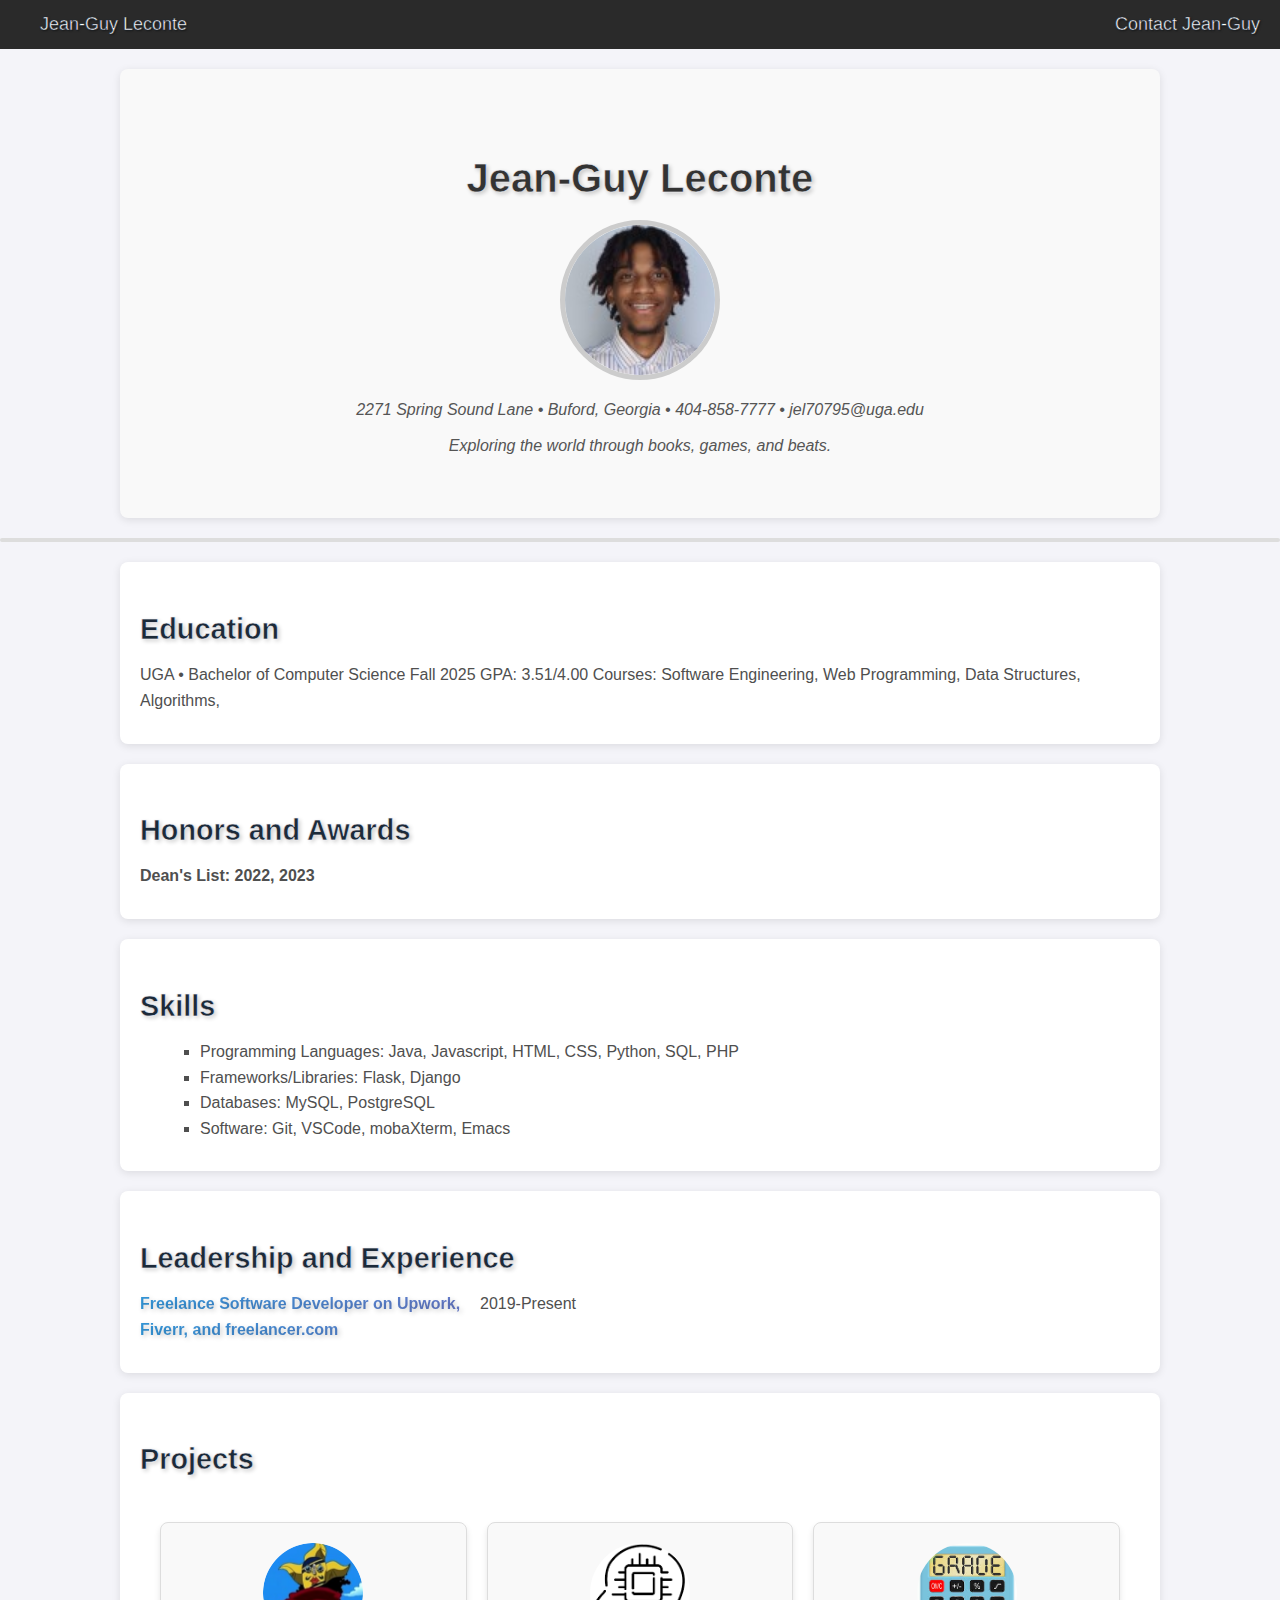
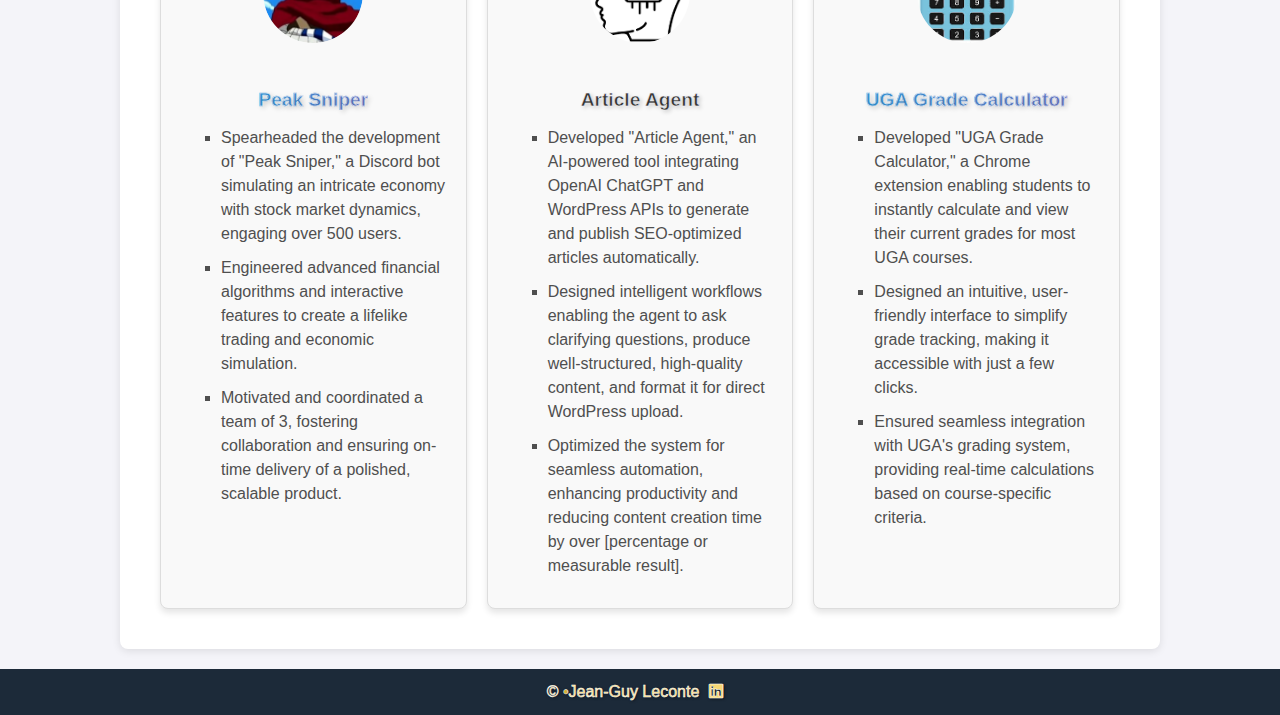
==== index.html @ 99c57870 "Changed location of files" ====
<!DOCTYPE html>
<html lang="en">
<head>
    <meta charset="UTF-8">
    <meta name="viewport" content="width=device-width, initial-scale=1.0">
    <link href="https://cdnjs.cloudflare.com/ajax/libs/font-awesome/6.0.0-beta3/css/all.min.css" rel="stylesheet">
    <link rel="stylesheet" href="css/style.css">
    <title>Jean-Guy Leconte</title>
</head>
<body>
    <nav>
        <p>Jean-Guy Leconte</p>
        <a href="./contact.html">Contact Jean-Guy</a>
    </nav>
    <section class="splash">
        <h1>Jean-Guy Leconte</h1>
        <img src="./images/headshot.jpg" alt="Headshot of Jean-Guy Leconte" width="100" height="100">
        <p>2271 Spring Sound Lane &bull; Buford, Georgia &bull; 404-858-7777 &bull; jel70795@uga.edu</p>
        <p>Exploring the world through books, games, and beats.</p>
    </section>
    <hr>
    <section>
        <h2>Education</h2>
        <p>UGA &bull; Bachelor of Computer Science Fall 2025 GPA: 3.51/4.00 Courses: Software Engineering, Web Programming, Data Structures, Algorithms, </p>
    </section>
    <section>
        <h2>Honors and Awards</h2>
        <dl>
            <dt>Dean's List: 2022, 2023</dt>
        </dl>
    </section>
    <section>
        <h2>Skills</h2>
        <ul>
            <li>Programming Languages: Java, Javascript, HTML, CSS, Python, SQL, PHP</li>
            <li>Frameworks/Libraries: Flask, Django</li>
            <li>Databases: MySQL, PostgreSQL</li>
            <li>Software: Git, VSCode, mobaXterm, Emacs</li>
        </ul>
    </section>
    <section>
        <h2>Leadership and Experience</h2>
        <dl>
            <a class="gradient-hover" href="https://www.upwork.com" target="_blank"><dt>Freelance Software Developer on Upwork, Fiverr, and freelancer.com</dt></a>
            <dd>2019-Present</dd>
        </dl>
    </section>
    <section>
        <h2>Projects</h2>
        <div class="three-col">
            <div class="card">
                <img src="./images/sogeking.png" alt="Icon for PeakSniper" width="100" height="100">
                <h3><a class="gradient-hover" href="https://www.kryptstep.com" target="_blank">Peak Sniper</a></h3>
                <ul>
                    <li>Spearheaded the development of "Peak Sniper," a Discord bot simulating an intricate economy with stock market dynamics, engaging over 500 users.</li>
                    <li>Engineered advanced financial algorithms and interactive features to create a lifelike trading and economic simulation.</li>
                    <li>Motivated and coordinated a team of 3, fostering collaboration and ensuring on-time delivery of a polished, scalable product.</li>
                </ul>
            </div>
            <div class="card">
                <img src="./images/agent.png" alt="Icon for AI Agent" width="100" height="100">
                <h3>Article Agent</h3>
                <ul>
                    <li>Developed "Article Agent," an AI-powered tool integrating OpenAI ChatGPT and WordPress APIs to generate and publish SEO-optimized articles automatically.</li>
                    <li>Designed intelligent workflows enabling the agent to ask clarifying questions, produce well-structured, high-quality content, and format it for direct WordPress upload.</li>
                    <li>Optimized the system for seamless automation, enhancing productivity and reducing content creation time by over [percentage or measurable result].</li>
                </ul>
            </div>
            <div class="card">
                <img src="./images/gradecalc.jpg" alt="Icon for Grade Calculator" width="100" height="100">
                <h3><a class="gradient-hover" href="https://chromewebstore.google.com/detail/uga-grade-calculator/mlohiggomgjeclbablfnelbmbmfndpni" target="_blank">UGA Grade Calculator</a></h3>
                <ul>
                    <li>Developed "UGA Grade Calculator," a Chrome extension enabling students to instantly calculate and view their current grades for most UGA courses.</li>
                    <li>Designed an intuitive, user-friendly interface to simplify grade tracking, making it accessible with just a few clicks.</li>
                    <li>Ensured seamless integration with UGA's grading system, providing real-time calculations based on course-specific criteria.</li>
                </ul>
            </div>
        </div>
    </section>
    <footer>
        &copy &bull;
        <a href="./contact.html">Jean-Guy Leconte</a>
        <a href="https://www.linkedin.com/in/jgliv/" target="_blank">
            <i class="fa-brands fa-linkedin"></i>
        </a>
    </footer>
</body>
</html>
---- css/style.css ----
/* General Styles */
body {
    font-family: Arial, sans-serif;
    line-height: 1.6;
    margin: 0;
    padding: 0;
    background-color: #f4f4f9; /* Soft white background */
    color: #2b2b2b; /* Neutral dark gray for readability */
    max-width: 100vw; /* Prevent body from stretching beyond viewport */
    overflow-x: hidden; /* Prevent horizontal scrolling */
}
  
  /* Nav Styles */
nav {
    background-color: #2a2a2a; /* Dark background for nav */
    color: #fff; /* White text */
    display: flex; /* Flex parent */
    justify-content: space-between; /* Separate children */
    align-items: center; /* Align children vertically */
    padding: 10px 20px;
    font-size: 18px;
}
  
nav p, nav a {
    margin: 0;
    color: #fff;
    text-decoration: none;
    margin-left: 20px;
    text-shadow: 1px 1px 2px rgba(0, 0, 0, 0.5);
    -webkit-text-stroke: 0.5px #1c2a39; /* Subtle navy stroke */
}
  
nav a:hover {
    background-color: #444; /* Highlight link on hover */
    border-radius: 5px;
    text-decoration: underline;
    color: #f7d774; /* Brighter gold on hover */
}
  
  /* Footer Styles */
footer {
    display: flex; /* Flex parent */
    justify-content: center; /* Center children */
    padding: 10px;
    background: #1c2a39; /* Navy blue */
    color: #d4af37; /* Soft gold */
    margin-top: 20px;
    text-shadow: 1px 1px 3px rgba(0, 0, 0, 0.6); /* Subtle shadow */
    -webkit-text-stroke: 0.5px #ffffff; /* Light stroke for contrast */
}
  
footer a {
    color: #f7d774; /* Brighter gold */
    text-decoration: none;
    text-shadow: 1px 1px 3px rgba(0, 0, 0, 0.6);
}

footer a:hover {
    text-decoration: underline;
    color: #ffd966; /* Brighter hover effect */
}

footer i {
    margin-left: 10px;
    margin-right: 10px;
    text-shadow: 1px 1px 3px rgba(0, 0, 0, 0.6);
    -webkit-text-stroke: 0.5px #ffffff;
}
  
/* Splash Section */
.splash {
    background-color: #f9f9f9; /* Light background */
    text-align: center; /* Center content */
    padding: 50px 20px;
}
  
.splash h1 {
    font-family: 'Roboto', sans-serif; /* Google font */
    font-size: 2.5rem;
    color: #333333; /* Dark gray color */
}
  
.splash img {
    border: 5px solid #ccc; /* Add border */
    border-radius: 50%; /* Circular image */
    width: 150px; /* Adjust size */
    height: 150px;
}
  
.splash p {
    font-style: italic; /* Italic text */
    color: #555; /* Medium gray */
}
  
/* Horizontal Rules */
hr {
    border: 2px solid #ddd; /* Light gray color */
    border-radius: 5px; /* Rounded edges */
    margin: 20px 0;
}
  
/* Sections */
section {
    margin: 20px auto;
    padding: 20px;
    max-width: 1000px;
    background: #ffffff; /* White background for contrast */
    box-shadow: 0 2px 8px rgba(0, 0, 0, 0.1);
    border-radius: 8px;
    width: 80%;
}

section h2 {
    font-family: 'Lato', sans-serif; /* Google font */
    color: #0055a5; /* Bright blue color */
    font-size: 1.8rem;
}
  
section p {
    line-height: 1.6; /* Improve readability */
    color: #444;
    font-size: medium;
}
  
section a {
    color: #0055a5; /* Bright blue */
    text-decoration: none; /* Remove underline */
    transition: color 0.3s ease;
}

  
section a:hover {
    color: gold; /* Bright orange on hover */
}

section a:hover::after {
    transform: scaleX(1);
    transform-origin: left;
}

section a.gradient-hover {
    background: linear-gradient(90deg, #3498db, #9b59b6);
    -webkit-background-clip: text;
    -webkit-text-fill-color: transparent;
    transition: background-position 0.3s ease, text-shadow 0.3s ease;
    background-size: 200%;
    text-shadow: 2px 2px 5px rgba(0, 0, 0, 0.2);
}

section a.gradient-hover:hover {
    background-position: right center;
    text-shadow: 4px 4px 10px rgba(0, 0, 0, 0.4);
}

section h1, section h2, section h3 {
    color: #1c2a39; /* Navy blue for headings */
    margin-bottom: 10px;
    text-shadow: 2px 2px 4px rgba(0, 0, 0, 0.2); /* Subtle shadow */
    -webkit-text-stroke: 0.5px #f4f4f9; /* Light stroke for contrast */
}

section p, section ul, section dl {
    margin: 10px 0;
    color: #4f4f4f; /* Slightly darker gray for readability */
}

section dl {
    display: grid; /* Use grid for layout */
    grid-template-columns: 1fr 2fr; /* Two-column layout */
    gap: 10px;
}

/* List Styles */
section ul {
    list-style-type: square; /* Change list bullet style */
    margin-left: 20px;
}

section dl {
    display: grid; /* Use grid for layout */
    grid-template-columns: 1fr 2fr; /* Two-column layout */
    gap: 10px;
}

dl dt {
    font-weight: bold; /* Bold term */
}

dl dd {
    margin: 0; /* Remove extra spacing */
}

/* Project Section */
.three-col {
    padding: 20px;
    display: grid;
    grid-template-columns: repeat(auto-fit, minmax(300px, 1fr));
    gap: 20px;
    margin-top: 20px;
}

/* Card styling */
.card {
    background: #f9f9f9;
    border: 1px solid #ddd;
    border-radius: 8px;
    box-shadow: 0 4px 6px rgba(0, 0, 0, 0.1);
    padding: 20px;
    text-align: center;
    overflow: hidden; /* Ensures content doesn't overflow */
}

.card img {
    max-width: 150%;
    height: auto;
    border-radius: 50%;
    margin-bottom: 15px;
}

.card h3 {
    font-size: 1.2em;
    margin-bottom: 10px;
    font-family: 'Roboto', sans-serif; /* Google font */
    color: #333; /* Dark text */
}

.card ul {
    list-style: square;
    padding-left: 10;
    margin: 0;
    text-align: left;
}

.card ul li {
    margin-bottom: 10px;
    line-height: 1.5;
}

/* Contact Page Styles */
.one-col {
    display: flex; /* Flex layout */
    flex-direction: column; /* Stack items */
    align-items: center; /* Center items */
    gap: 15px; /* Add spacing */
    max-width: 500px; /* Limit width */
    margin: 0 auto; /* Center on page */
}

/* Updated Form Styles */
form {
    width: 100%;
    max-width: 500px; /* Limit width for better visual alignment */
    margin: 50px auto; /* Center the form */
    padding: 30px; /* Add padding around the form */
    background-color: #ffffff; /* White background for contrast */
    box-shadow: 0 4px 10px rgba(0, 0, 0, 0.15); /* Subtle shadow for a pop-out effect */
    border-radius: 10px; /* Rounded corners for a sleek look */
    border: 1px solid #ccc; /* Light border for additional definition */
}

/* Form Fields */
form input, form textarea {
    width: calc(100% - 30px); /* Ensure spacing from edges of form */
    max-width: 500px; /* Set a maximum width */
    padding: 10px 15px; /* Add spacing inside the fields */
    margin-bottom: 20px; /* Space between fields */
    border: 1px solid #ddd; /* Light gray border */
    border-radius: 5px; /* Rounded corners */
    font-size: 1rem; /* Standard font size */
    background-color: #f9f9f9; /* Subtle off-white background for fields */
    transition: all 0.3s ease; /* Smooth transition for interactions */
}

form textarea {
    height: 100px; /* Set a fixed height for textareas */
    resize: vertical; /* Allow vertical resizing only */
}


/* Highlight on Focus */
form input:focus, form textarea:focus {
    outline: none; /* Remove default focus outline */
    border-color: #0055a5; /* Bright blue border */
    background-color: #fff; /* Pure white for focus */
    box-shadow: 0 0 8px rgba(0, 85, 165, 0.2); /* Glow effect for focus */
}

/* Submit Button */
form button {
    display: inline-block;
    width: 100%; /* Full width for a modern look */
    background-color: #0055a5; /* Bright blue background */
    color: #fff; /* White text */
    padding: 12px 20px; /* Comfortable button size */
    border: none; /* Remove default borders */
    border-radius: 5px; /* Rounded corners */
    font-size: 1rem; /* Standard font size */
    font-weight: bold; /* Bold text */
    cursor: pointer; /* Pointer cursor for interaction */
    transition: all 0.3s ease; /* Smooth transition for hover effects */
    text-transform: uppercase; /* Modern text styling */
}

/* Button Hover */
form button:hover {
    background-color: #ff5500; /* Bright orange for hover effect */
    box-shadow: 0 4px 10px rgba(255, 85, 0, 0.2); /* Glow on hover */
    transform: translateY(-2px); /* Slight lift effect */
}
  
  /* Responsive Design */
@media (max-width: 768px) {
    nav {
        flex-direction: column;
        text-align: center;
    }

    nav p {
        margin-bottom: 10px;
    }

    nav a {
        margin: 5px 0;
    }

    section {
        margin: 15px auto;
        padding: 15px;
    }

    form {
        padding: 20px; /* Adjust padding for smaller screens */
    }

    form input, form textarea {
        font-size: 0.9rem; /* Adjust font size for smaller screens */
    }

    form button {
        font-size: 0.9rem; /* Adjust button size for smaller screens */
    }

    .card {
        padding: 15px;
    }
    .card h3 {
        font-size: 1em;
    }
    .card ul li {
        font-size: 0.9em;
    }
}

@media (max-width: 480px) {
    section h1, section h2, section h3 {
        font-size: 1.5rem;
    }

    nav {
        font-size: 16px;
    }

    form {
        padding: 15px; /* Further reduce padding for smaller devices */
    }

    form button {
        font-size: 0.8rem; /* Smaller text on very small screens */
    }
}
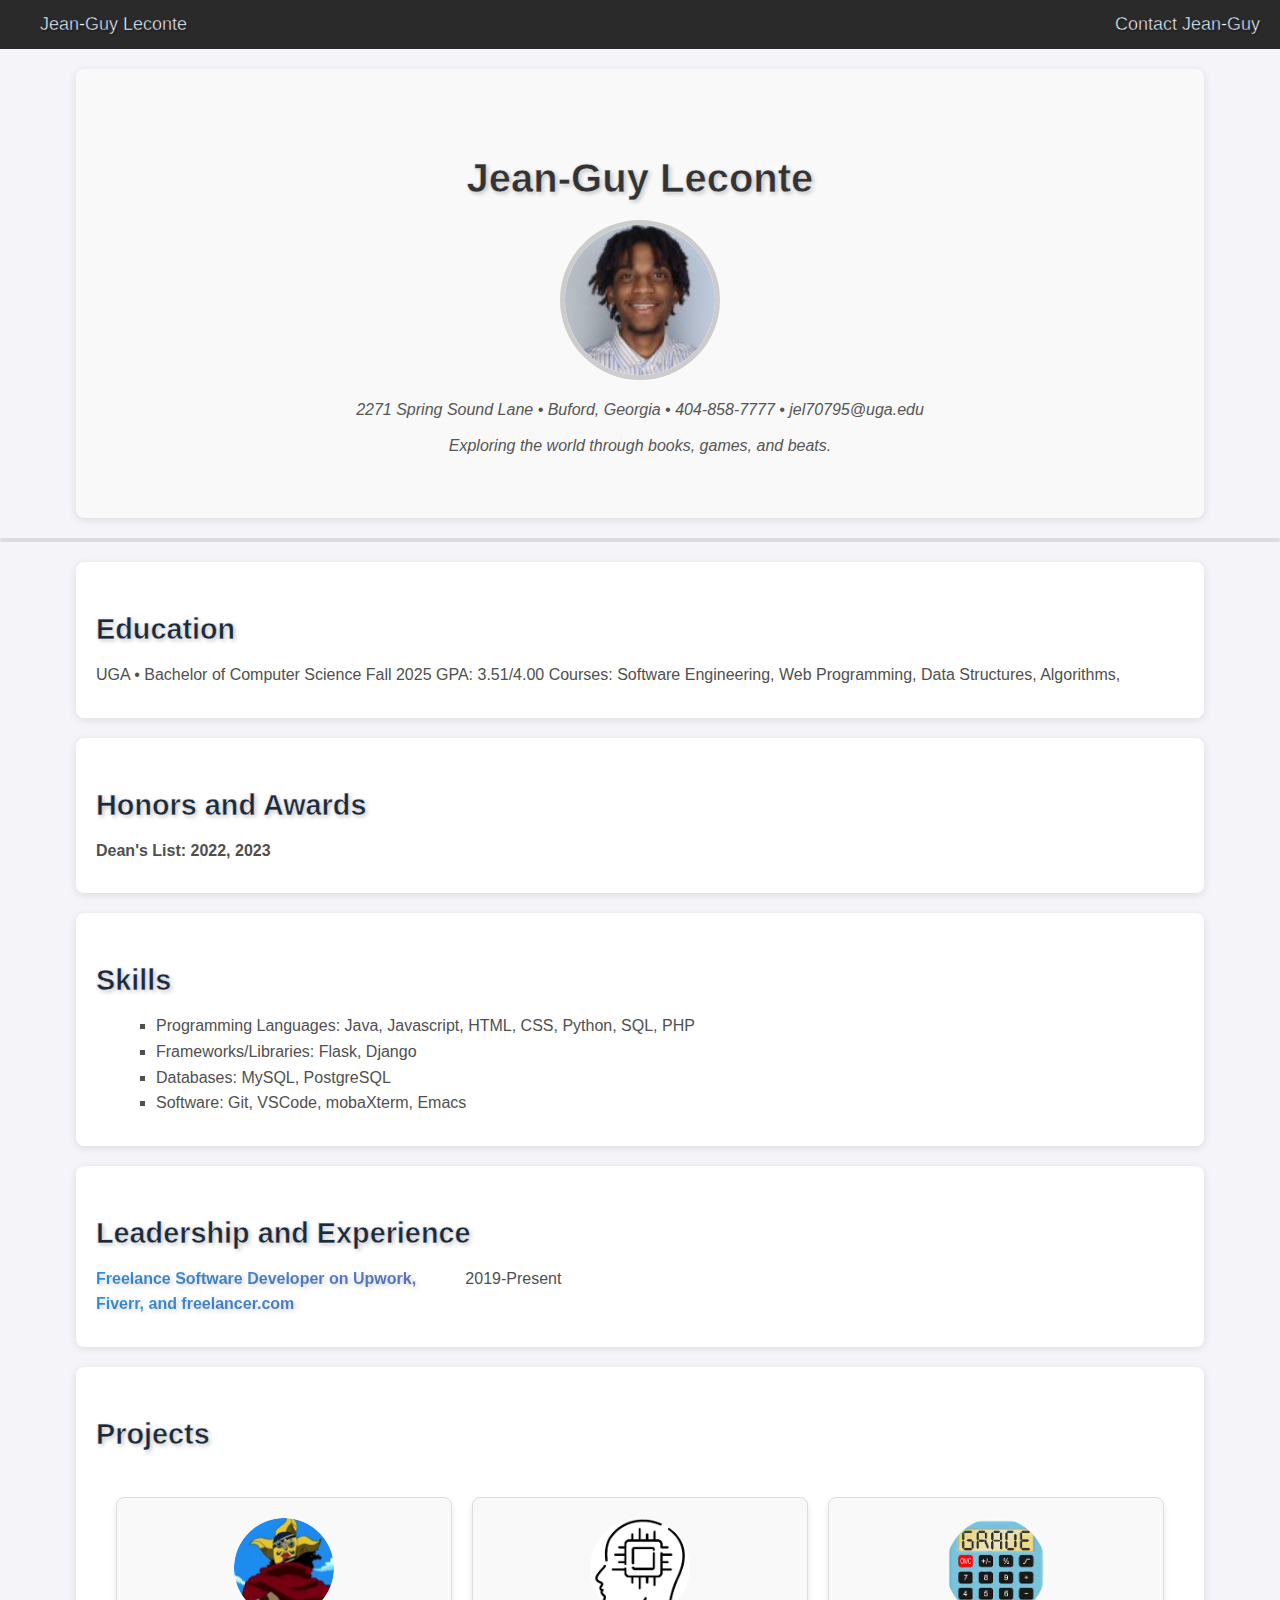
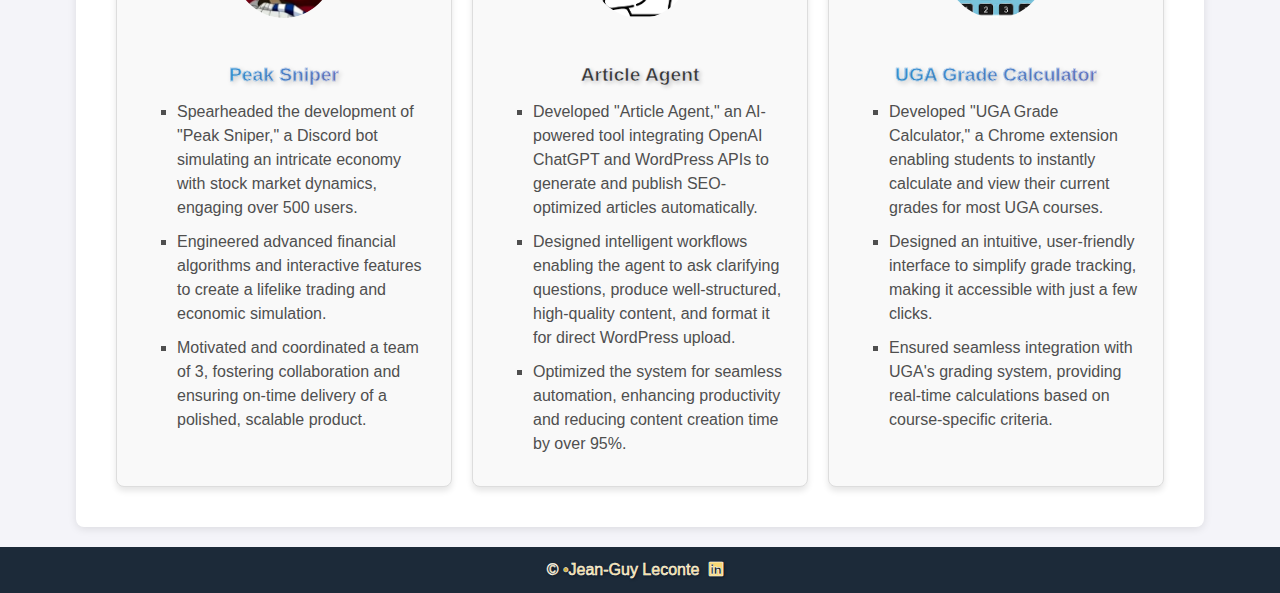
==== commit aec7ec1a: "Update index.html" ====
--- a/index.html
+++ b/index.html
@@ -63,7 +63,7 @@
                 <ul>
                     <li>Developed "Article Agent," an AI-powered tool integrating OpenAI ChatGPT and WordPress APIs to generate and publish SEO-optimized articles automatically.</li>
                     <li>Designed intelligent workflows enabling the agent to ask clarifying questions, produce well-structured, high-quality content, and format it for direct WordPress upload.</li>
-                    <li>Optimized the system for seamless automation, enhancing productivity and reducing content creation time by over [percentage or measurable result].</li>
+                    <li>Optimized the system for seamless automation, enhancing productivity and reducing content creation time by over 95%.</li>
                 </ul>
             </div>
             <div class="card">
--- a/css/style.css
+++ b/css/style.css
@@ -103,11 +103,11 @@
 section {
     margin: 20px auto;
     padding: 20px;
-    max-width: 1000px;
+    max-width: 1200px;
     background: #ffffff; /* White background for contrast */
     box-shadow: 0 2px 8px rgba(0, 0, 0, 0.1);
     border-radius: 8px;
-    width: 80%;
+    width: 85%;
 }
 
 section h2 {
